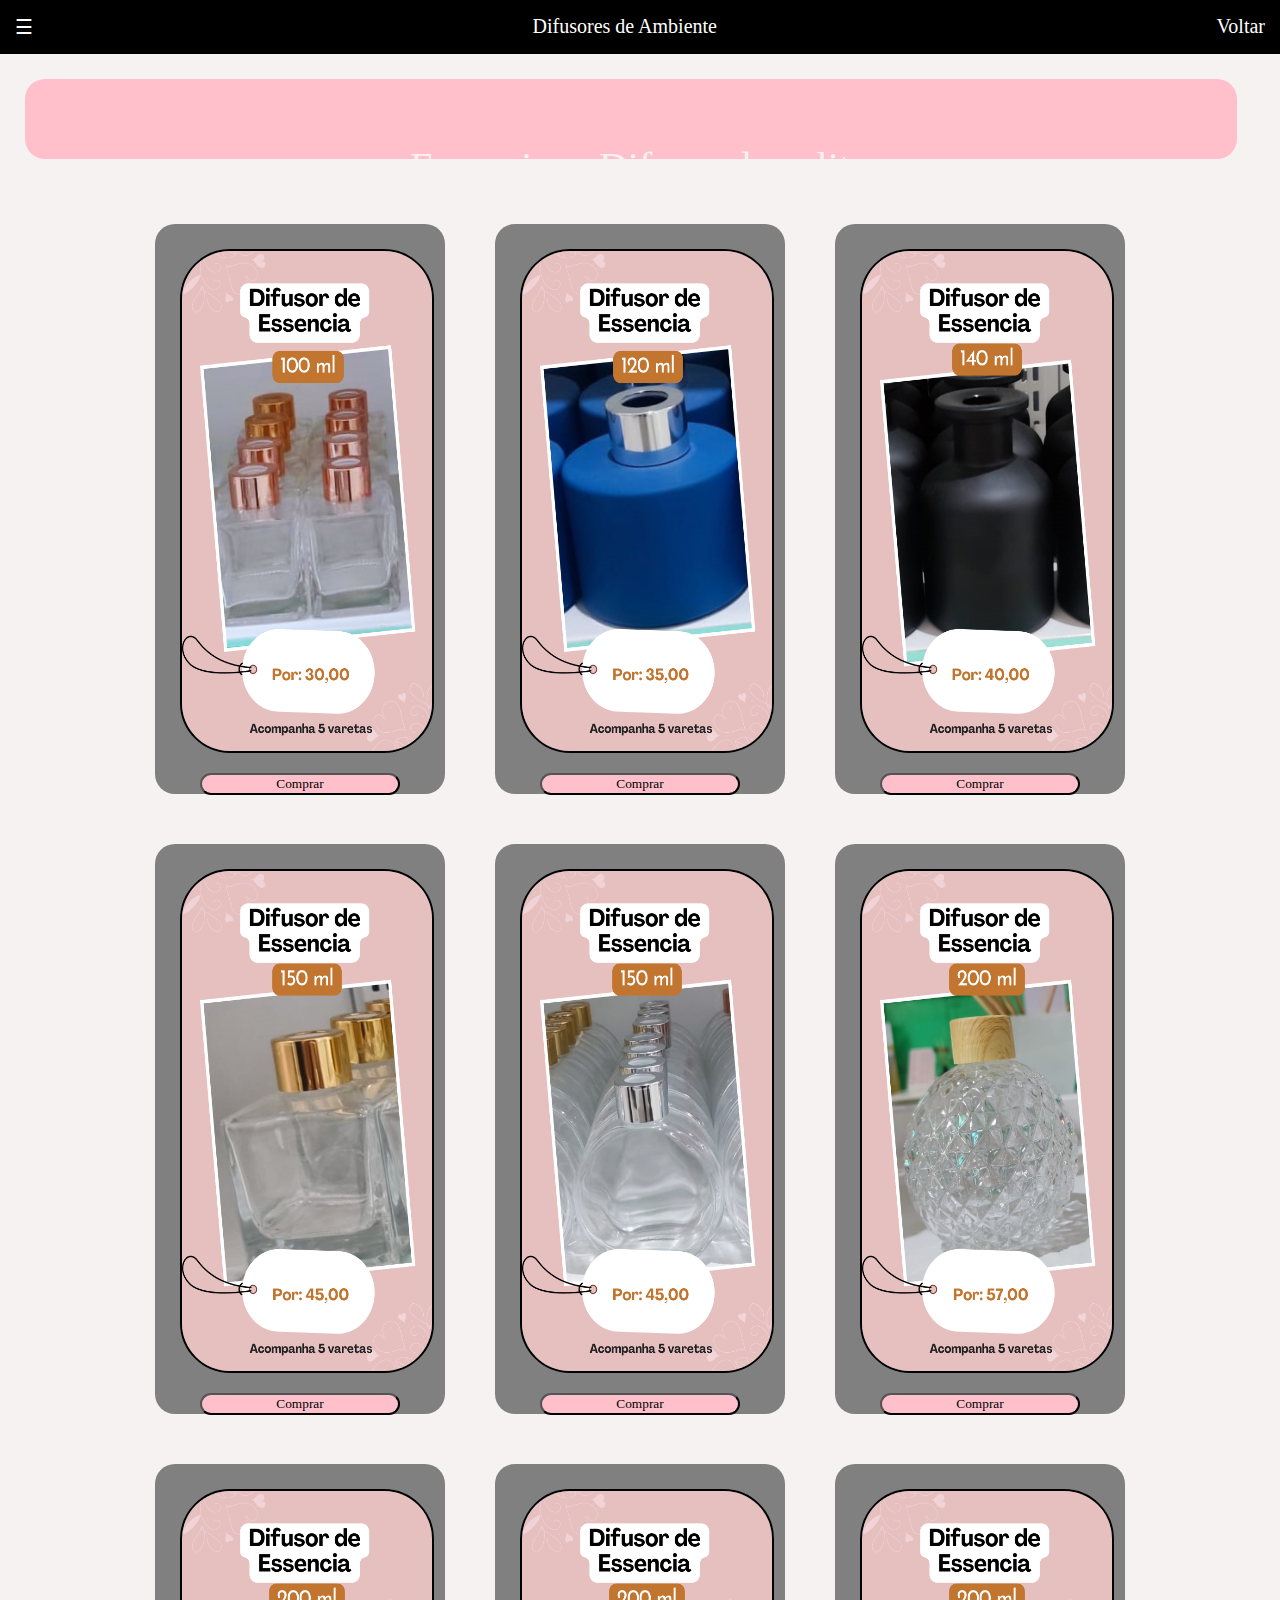
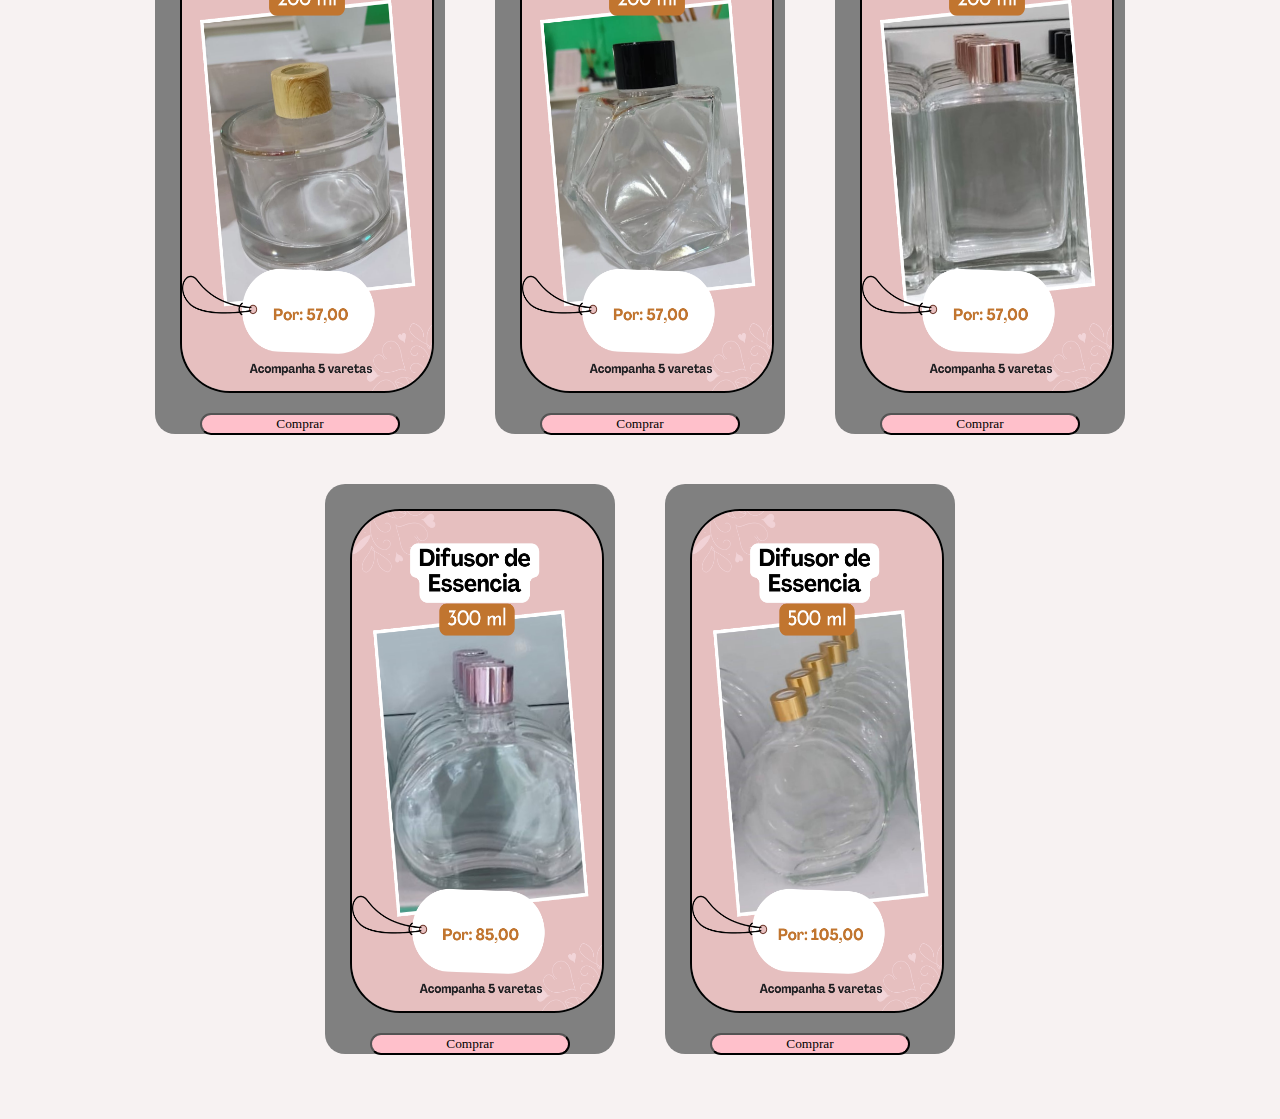
==== difusor.html @ b8d3988b "Add files via upload" ====
<!DOCTYPE html>
<!DOCTYPE html>
<html lang="en">
<head>
    <title>Difusores de Ambiente</title>
    <meta charset="UTF-8">
    <meta name="viewport" content="width=device-width, initial-scale=1.0">
    <link rel="stylesheet" type="text/css" href="stylesCards.css">
</head>
<body>
<div class="header">
    <div class="menu">
        <div ><a href ="index.html">☰</a></div>
        <div >Difusores de Ambiente</div>
        <div ><a href ="index.html">Voltar</a></div>
        
    </div>
</div>
<div class ="bodyimg">
    
        <p>
            Essencias - Difusor de palito 
        </p>
       
    
</div>
<div class ="grid">
    <div class ="origami">
        <center>
        <a href ="http://origami.me/camel/"><img src="./Difusores e perfumes/Difusor/3.png" width="250px" height="500px"></a>
        
        </center>
        <p>
            <center>
                <button class="button" onclick="">Comprar</button>
            </center>
            
            
        </p>
        </div>
        <div class ="origami">
            <center>
            <a href ="http://origami.me/camel/"><img src="./Difusores e perfumes/Difusor/6.png" width="250px" height="500px"></a>
            
            </center>
            <p>
                <center>
                    <button class="button" onclick="">Comprar</button>
                </center>
                
                
            </p>
            </div>
            <div class ="origami">
                <center>
                <a href ="http://origami.me/camel/"><img src="./Difusores e perfumes/Difusor/7.png" width="250px" height="500px"></a>
                
                </center>
                <p>
                    <center>
                        <button class="button" onclick="">Comprar</button>
                    </center>
                    
                    
                </p>
                </div>
                <div class ="origami">
                    <center>
                    <a href ="http://origami.me/camel/"><img src="./Difusores e perfumes/Difusor/8.png" width="250px" height="500px"></a>
                    
                    </center>
                    <p>
                        <center>
                            <button class="button" onclick="">Comprar</button>
                        </center>
                        
                        
                    </p>
                    </div> 
                    <div class ="origami">
                        <center>
                        <a href ="http://origami.me/camel/"><img src="./Difusores e perfumes/Difusor/9.png" width="250px" height="500px"></a>
                        
                        </center>
                        <p>
                            <center>
                                <button class="button" onclick="">Comprar</button>
                            </center>
                            
                            
                        </p>
                        </div>
                        <div class ="origami">
                            <center>
                            <a href ="http://origami.me/camel/"><img src="./Difusores e perfumes/Difusor/10.png" width="250px" height="500px"></a>
                            
                            </center>
                            <p>
                                <center>
                                    <button class="button" onclick="">Comprar</button>
                                </center>
                                
                                
                            </p>
                            </div>           
                            <div class ="origami">
                                <center>
                                <a href ="http://origami.me/camel/"><img src="./Difusores e perfumes/Difusor/11.png" width="250px" height="500px"></a>
                                
                                </center>
                                <p>
                                    <center>
                                        <button class="button" onclick="">Comprar</button>
                                    </center>
                                    
                                    
                                </p>
                                </div>  
                                <div class ="origami">
                                    <center>
                                    <a href ="http://origami.me/camel/"><img src="./Difusores e perfumes/Difusor/12.png" width="250px" height="500px"></a>
                                    
                                    </center>
                                    <p>
                                        <center>
                                            <button class="button" onclick="">Comprar</button>
                                        </center>
                                        
                                        
                                    </p>
                                    </div> 
                                <div class ="origami">
                                <center>
                                <a href ="http://origami.me/camel/"><img src="./Difusores e perfumes/Difusor/13.png" width="250px" height="500px"></a>
                                
                                </center>
                                <p>
                                    <center>
                                        <button class="button" onclick="">Comprar</button>
                                    </center>
                                    
                                    
                                </p>
                                </div>
                                <div class ="origami">
                                    <center>
                                    <a href ="http://origami.me/camel/"><img src="./Difusores e perfumes/Difusor/14.png" width="250px" height="500px"></a>
                                    
                                    </center>
                                    <p>
                                        <center>
                                            <button class="button" onclick="">Comprar</button>
                                        </center>
                                        
                                        
                                    </p>
                                    </div>
                                    <div class ="origami">
                                        <center>
                                        <a href ="http://origami.me/camel/"><img src="./Difusores e perfumes/Difusor/15.png" width="250px" height="500px"></a>
                                        
                                        </center>
                                        <p>
                                            <center>
                                                <button class="button" onclick="">Comprar</button>
                                            </center>
                                            
                                            
                                        </p>
                                        </div>
                                 
    </div>
    

</div>
</body>
</html>
---- stylesCards.css ----
.menu{
    display: flex;
    justify-content: space-between;
    background-color: black;
    padding: 15px;
    font-size: 20px;
    font-family: fantasy;
    font-weight: 400;
    color: white;
}
body{
    margin: 0px;
    background-color:#f7f2f2;
    
}
a{
    text-decoration: none;
}
a:link{
    color:white;
}
a:visited{
    color:white;
}
.bodyimg{
    border-radius: 20px;
    background-color: pink;
    padding: 30px;
    margin: 25px;
    width:90%;
    height:20px;
    font-family: fantasy;
    justify-content: center;
}
.bodyimg p{
    color:#f7f2f2;
    font-size: 40px;
    font-family: fantasy;
    position: absolute;
    top:14%;
    left:50%;
    
    transform: translate(-50%,-50%);
}
.bodyimg h3{
    color:#f7f2f2;
    font-family: fantasy;
    font-size: 30px;
    width: 1200px;
    position: absolute;
    top:35%;
    left:45%;
    transform: translate(-40%, -40%);
}
.grid{
    display: flex;
    flex-wrap: wrap;
    justify-content: center;
    margin: 40px;
    font-family: sans-serif;
    
}

.grid img{
    
    border: 2px solid black;
    border-radius: 50px;
   
   
}
.origami {
    
    border-radius: 20px;
    background-color: gray;
    padding: 25px;
    margin: 25px;
    width:20%;
    height: 520px;
    font-family: fantasy;
    
}
.origami:hover{

    transform: scale(1.1);
}

.button{
    width: 200px;
    background-color: pink;
    border-radius: 20px;
    font-family: fantasy;
    
    
}
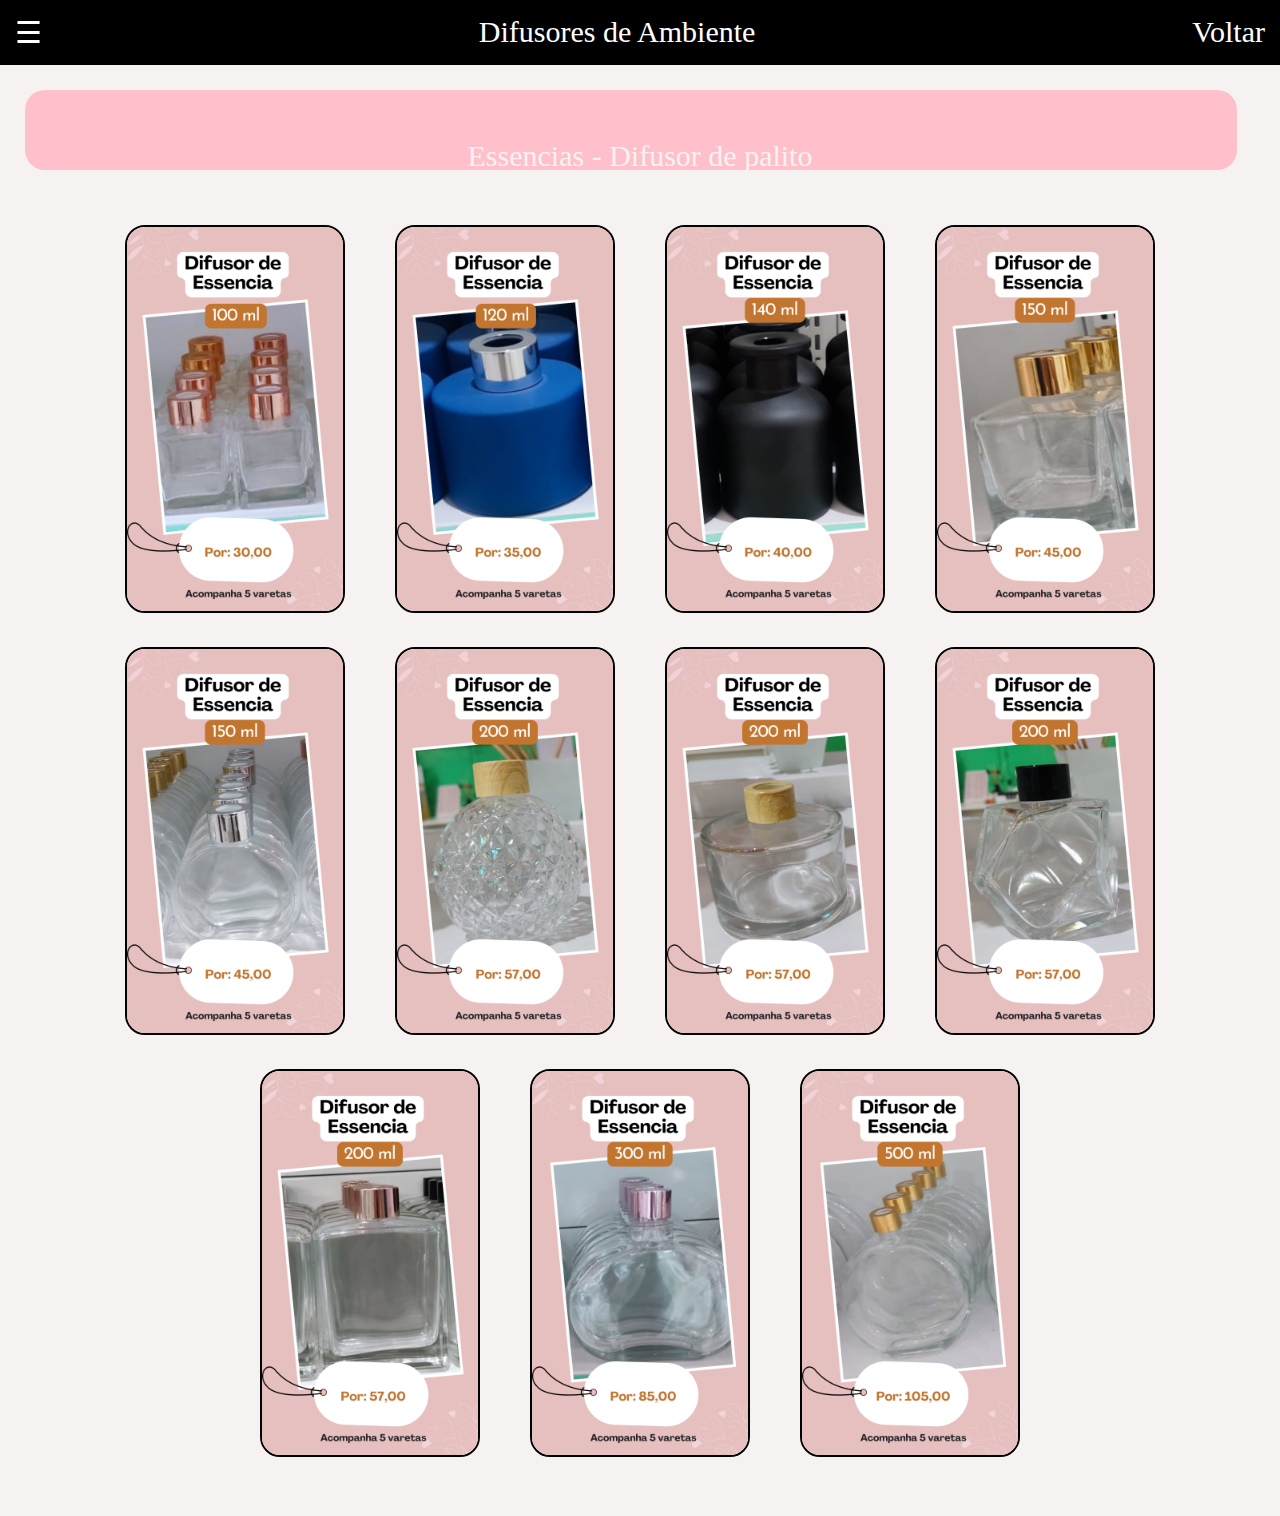
==== commit a9865d08: "Add files via upload" ====
--- a/difusor.html
+++ b/difusor.html
@@ -27,146 +27,80 @@
 <div class ="grid">
     <div class ="origami">
         <center>
-        <a href ="http://origami.me/camel/"><img src="./Difusores e perfumes/Difusor/3.png" width="250px" height="500px"></a>
+        <a href ="https://wa.me//5514997204055?text=Quero_Comprar_Difusor_100ml" target="_blank"><img src="./Difusores e perfumes/Difusor/3.png" width="90%" height="50%"></a>
         
         </center>
-        <p>
-            <center>
-                <button class="button" onclick="">Comprar</button>
-            </center>
-            
-            
-        </p>
+       
         </div>
         <div class ="origami">
             <center>
-            <a href ="http://origami.me/camel/"><img src="./Difusores e perfumes/Difusor/6.png" width="250px" height="500px"></a>
+            <a href ="https://wa.me//5514997204055?text=Quero_Comprar_Difusor_120ml" target="_blank"><img src="./Difusores e perfumes/Difusor/6.png" width="90%" height="50%"></a>
             
             </center>
-            <p>
-                <center>
-                    <button class="button" onclick="">Comprar</button>
-                </center>
-                
-                
-            </p>
+            
             </div>
             <div class ="origami">
                 <center>
-                <a href ="http://origami.me/camel/"><img src="./Difusores e perfumes/Difusor/7.png" width="250px" height="500px"></a>
+                <a href ="https://wa.me//5514997204055?text=Quero_Comprar_Difusor_140ml" target="_blank"><img src="./Difusores e perfumes/Difusor/7.png" width="90%" height="50%"></a>
                 
                 </center>
-                <p>
-                    <center>
-                        <button class="button" onclick="">Comprar</button>
-                    </center>
-                    
-                    
-                </p>
+                
                 </div>
                 <div class ="origami">
                     <center>
-                    <a href ="http://origami.me/camel/"><img src="./Difusores e perfumes/Difusor/8.png" width="250px" height="500px"></a>
+                    <a href ="https://wa.me//5514997204055?text=Quero_Comprar_Difusor_150ml_dourado" target="_blank"><img src="./Difusores e perfumes/Difusor/8.png" width="90%" height="50%"></a>
                     
                     </center>
-                    <p>
-                        <center>
-                            <button class="button" onclick="">Comprar</button>
-                        </center>
-                        
-                        
-                    </p>
+                    
                     </div> 
                     <div class ="origami">
                         <center>
-                        <a href ="http://origami.me/camel/"><img src="./Difusores e perfumes/Difusor/9.png" width="250px" height="500px"></a>
+                        <a href ="https://wa.me//5514997204055?text=Quero_Comprar_Difusor_150ml_prata" target="_blank"><img src="./Difusores e perfumes/Difusor/9.png" width="90%" height="50%"></a>
                         
                         </center>
-                        <p>
-                            <center>
-                                <button class="button" onclick="">Comprar</button>
-                            </center>
-                            
-                            
-                        </p>
+                        
                         </div>
                         <div class ="origami">
                             <center>
-                            <a href ="http://origami.me/camel/"><img src="./Difusores e perfumes/Difusor/10.png" width="250px" height="500px"></a>
+                            <a href ="https://wa.me//5514997204055?text=Quero_Comprar_Difusor_200ml_madeira_cristal" target="_blank"><img src="./Difusores e perfumes/Difusor/10.png" width="90%" height="50%"></a>
                             
                             </center>
-                            <p>
-                                <center>
-                                    <button class="button" onclick="">Comprar</button>
-                                </center>
-                                
-                                
-                            </p>
+                            
                             </div>           
                             <div class ="origami">
                                 <center>
-                                <a href ="http://origami.me/camel/"><img src="./Difusores e perfumes/Difusor/11.png" width="250px" height="500px"></a>
+                                <a href ="https://wa.me//5514997204055?text=Quero_Comprar_Difusor_200ml_madeira_redondo" target="_blank"><img src="./Difusores e perfumes/Difusor/11.png" width="90%" height="50%"></a>
                                 
                                 </center>
-                                <p>
-                                    <center>
-                                        <button class="button" onclick="">Comprar</button>
-                                    </center>
-                                    
-                                    
-                                </p>
+                                
                                 </div>  
                                 <div class ="origami">
                                     <center>
-                                    <a href ="http://origami.me/camel/"><img src="./Difusores e perfumes/Difusor/12.png" width="250px" height="500px"></a>
+                                    <a href ="https://wa.me//5514997204055?text=Quero_Comprar_Difusor_200ml_preto" target="_blank"><img src="./Difusores e perfumes/Difusor/12.png" width="90%" height="50%"></a>
                                     
                                     </center>
-                                    <p>
-                                        <center>
-                                            <button class="button" onclick="">Comprar</button>
-                                        </center>
-                                        
-                                        
-                                    </p>
+                                    
                                     </div> 
                                 <div class ="origami">
                                 <center>
-                                <a href ="http://origami.me/camel/"><img src="./Difusores e perfumes/Difusor/13.png" width="250px" height="500px"></a>
+                                <a href ="https://wa.me//5514997204055?text=Quero_Comprar_Difusor_200ml_rose" target="_blank"><img src="./Difusores e perfumes/Difusor/13.png" width="90%" height="50%"></a>
                                 
                                 </center>
-                                <p>
-                                    <center>
-                                        <button class="button" onclick="">Comprar</button>
-                                    </center>
-                                    
-                                    
-                                </p>
+                                
                                 </div>
                                 <div class ="origami">
                                     <center>
-                                    <a href ="http://origami.me/camel/"><img src="./Difusores e perfumes/Difusor/14.png" width="250px" height="500px"></a>
+                                    <a href ="https://wa.me//5514997204055?text=Quero_Comprar_Difusor_300ml" target="_blank"><img src="./Difusores e perfumes/Difusor/14.png" width="90%" height="50%"></a>
                                     
                                     </center>
-                                    <p>
-                                        <center>
-                                            <button class="button" onclick="">Comprar</button>
-                                        </center>
-                                        
-                                        
-                                    </p>
+                                    
                                     </div>
                                     <div class ="origami">
                                         <center>
-                                        <a href ="http://origami.me/camel/"><img src="./Difusores e perfumes/Difusor/15.png" width="250px" height="500px"></a>
+                                        <a href ="https://wa.me//5514997204055?text=Quero_Comprar_Difusor_500ml" target="_blank"><img src="./Difusores e perfumes/Difusor/15.png" width="90%" height="50%"></a>
                                         
                                         </center>
-                                        <p>
-                                            <center>
-                                                <button class="button" onclick="">Comprar</button>
-                                            </center>
-                                            
-                                            
-                                        </p>
+                                        
                                         </div>
                                  
     </div>
--- a/stylesCards.css
+++ b/stylesCards.css
@@ -3,10 +3,11 @@
     justify-content: space-between;
     background-color: black;
     padding: 15px;
-    font-size: 20px;
+    font-size: 30px;
     font-family: fantasy;
     font-weight: 400;
     color: white;
+    
 }
 body{
     margin: 0px;
@@ -34,7 +35,7 @@
 }
 .bodyimg p{
     color:#f7f2f2;
-    font-size: 40px;
+    font-size: 30px;
     font-family: fantasy;
     position: absolute;
     top:14%;
@@ -64,18 +65,17 @@
 .grid img{
     
     border: 2px solid black;
-    border-radius: 50px;
+    border-radius: 20px;
    
    
 }
 .origami {
     
-    border-radius: 20px;
-    background-color: gray;
-    padding: 25px;
-    margin: 25px;
+    border-radius: 10px;
+    /*background-color: gray;*/
+    margin: 15px;
     width:20%;
-    height: 520px;
+    height: 50%;
     font-family: fantasy;
     
 }
@@ -88,7 +88,6 @@
     width: 200px;
     background-color: pink;
     border-radius: 20px;
-    font-family: fantasy;
-    
+    font-family: fantasy;   
     
 }